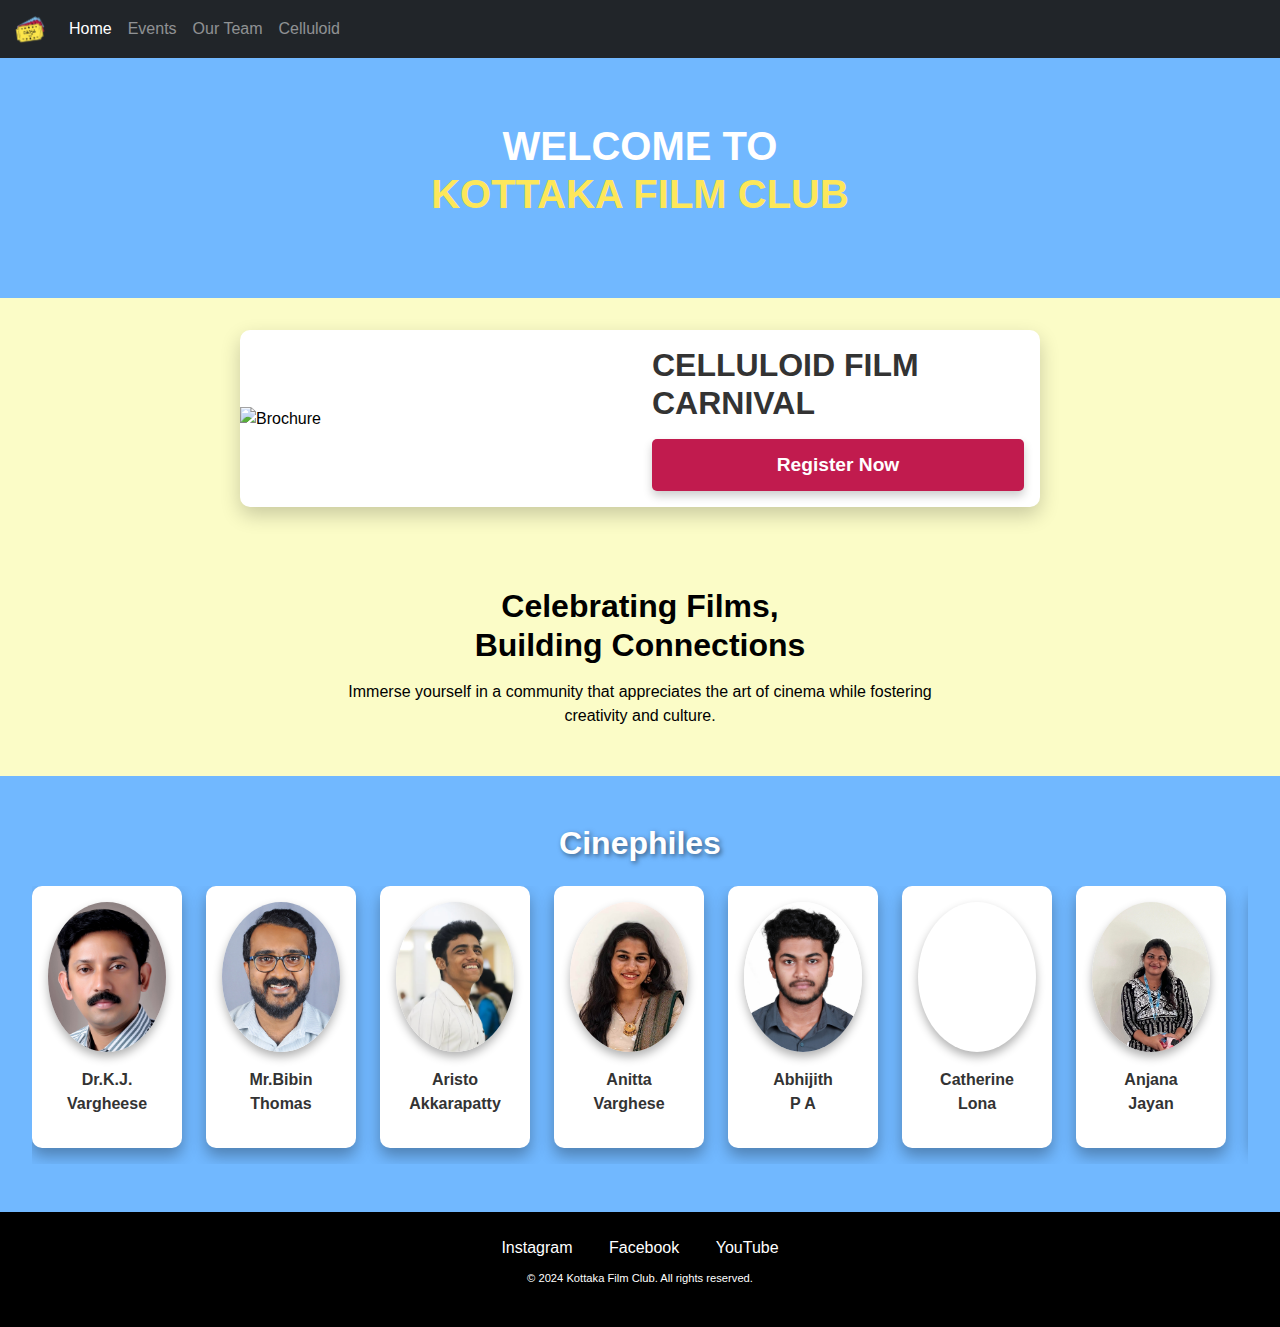
==== index.html @ 7bf4bc9c "Update index.html" ====
<!DOCTYPE html>
<html lang="en">
<head>
  <meta charset="UTF-8">
  <meta name="viewport" content="width=device-width, initial-scale=1.0">
  <meta property="og:image" content="Images/kottaka.png" />
  <title>Kottaka Film Club</title>
  <link rel="stylesheet" href="kottaka.css">
  <link rel="stylesheet" href="https://stackpath.bootstrapcdn.com/bootstrap/4.5.2/css/bootstrap.min.css" integrity="sha384-JcKb8q3iqJ61gNV9KGb8thSsNjpSL0n8PARn9HuZOnIxN0hoP+VmmDGMN5t9UJ0Z" crossorigin="anonymous"/>
  <link href="https://cdn.jsdelivr.net/npm/bootstrap@5.3.0/dist/css/bootstrap.min.css" rel="stylesheet">
  <script src="https://code.jquery.com/jquery-3.5.1.slim.min.js" integrity="sha384-DfXdz2htPH0lsSSs5nCTpuj/zy4C+OGpamoFVy38MVBnE+IbbVYUew+OrCXaRkfj" crossorigin="anonymous"></script>
  <script src="https://cdn.jsdelivr.net/npm/popper.js@1.16.1/dist/umd/popper.min.js" integrity="sha384-9/reFTGAW83EW2RDu2S0VKaIzap3H66lZH81PoYlFhbGU+6BZp6G7niu735Sk7lN" crossorigin="anonymous"></script>
  <script src="https://stackpath.bootstrapcdn.com/bootstrap/4.5.2/js/bootstrap.min.js" integrity="sha384-B4gt1jrGC7Jh4AgTPSdUtOBvfO8shuf57BaghqFfPlYxofvL8/KUEfYiJOMMV+rV" crossorigin="anonymous"></script>
</head>
<body>
  
    <nav class="navbar navbar-expand-lg navbar-dark bg-dark" style="padding-left: 15px; padding-right: 15px;">
      <a class="navbar-brand" href="events.html" target="_blank">
        <img src="Images/kottaka.png" width="30px" alt="Kottaka-Logo">
      </a>
      <button class="navbar-toggler" type="button" data-toggle="collapse" data-target="#navbarNavAltMarkup" aria-controls="navbarNavAltMarkup" aria-expanded="false" aria-label="Toggle navigation">
        <span class="navbar-toggler-icon"></span>
      </button>
      <div class="collapse navbar-collapse" id="navbarNavAltMarkup">
        <div class="navbar-nav">
          <a class="nav-link active" href="#home">Home<span class="sr-only">(current)</span></a>
          <a class="nav-link" href="events.html">Events</a>
          <a class="nav-link" href="#members">Our Team</a>
          <a class="nav-link" href="#brochure">Celluloid</a>
        </div>
      </div>
    </nav>

    <section id="home" class="welcome-section">
        <h1 style="font-weight: bold;"><span>WELCOME TO</span><br>KOTTAKA FILM CLUB</h1>
    </section>

    <section id="brochure" class="brochure-section">
      <div class="brochure-card">
        <img src="Images/Brochure.jpg" alt="Brochure" class="brochure-image">
        <div class="text-content">
          <h2 class="carnival-title">Celluloid Film Carnival</h2>
          <a href="events.html" 
            class="register-btn">Register Now</a>
        </div>
      </div>
    </section>    
  

    <section id="about" class="celebrating-section">
      <h2>Celebrating Films,<br>Building Connections</h2>
      <p>Immerse yourself in a community that appreciates the art of cinema while fostering creativity and culture.</p>
  </section>

  <section id="members" class="members-section">
      <h2>Cinephiles</h2>
      <div class="members-container">
          <div class="member">
              <img src="Images/Varghese.jpg" alt="Dr.K.J. Vargheese" height="150px">
              <p>Dr.K.J. <br>Vargheese</p>
          </div>
          <div class="member">
              <img src="Images/Bibin.jpg" height="150px" alt="Bibin Thomas">
              <p>Mr.Bibin <br>Thomas</p>
          </div>
          <div class="member">
              <img src="Images/Aristo.png" height="150px" alt="Aristo">
              <p>Aristo <br>Akkarapatty</p>
          </div>
          <div class="member">
              <img src="Images/Anitta.jpg" height="150px" alt="Anitta Varghese">
              <p>Anitta <br>Varghese</p>
          </div>
          <div class="member">
              <img src="Images/Abhijith.png" height="150px" alt="Abhijith P A">
              <p>Abhijith <br>P A</p>
          </div>
          <div class="member">
              <img src="Images/Catherine.jpg" height="150px" alt="Catherine Lona">
              <p>Catherine <br>Lona</p>
          </div>
          <div class="member">
            <img src="Images/Anjana.jpg" height="150px" alt="Anjana Jayan">
            <p>Anjana <br> Jayan</p>
          </div>
          <div class="member">
            <img src="Images/Manav.jpg" height="150px" alt="Dheeraj K Das">
            <p>Manav Syam <br>K D </p>
          </div>
          <div class="member">
            <img src="Images/99+.png" height="150px" alt="Members">
          <p>Other <br> Members</p>
      </div>
      </div>
    </section>

    <footer id="contact">
        <div class="social-links">
            <a href="https://www.instagram.com/kottaka_club/" target="_blank">Instagram</a>
            <a href="https://www.facebook.com/kottakafilmclub" target="_blank">Facebook</a>
            <a href="#">YouTube</a>
        </div>
        <p style="font-size: 0.7rem; padding-top: 10px;">&copy; 2024 Kottaka Film Club. All rights reserved.</p>
    </footer>
</body>
</html>
---- kottaka.css ----
/* General Reset */
* {
    margin: 0;
    padding: 0;
    box-sizing: border-box;
    font-family: Arial, sans-serif;
  }
  
  body {
    line-height: 1.6;
    color: #333;
    background-color: #FFFFFF;
  }
  
  .navbar {
    padding: 1rem;
  }
  
  /* Welcome Section */
  .welcome-section {
    text-align: center;
    padding: 4rem 2rem;
    background-color: #71b8ff;
    color: #fde75a;
  }
  
  .welcome-section h1 {
    font-size: 2.5rem;
    margin-bottom: 1rem;
  }
  
  .welcome-section h1 span {
    color: #ffffff;
  }
  
  /* Celebrating Section */
  .celebrating-section {
    text-align: center;
    padding: 3rem 2rem;
    background-color: #fbfcc7;
    color: #000000;
  }
  
  .celebrating-section h2 {
    font-size: 2rem;
    margin-bottom: 1rem;
    font-weight: bold;
  }
  
  .celebrating-section p {
    font-size: 1rem;
    max-width: 600px;
    margin: auto;
  }
  
  /* New Members Section */
  .members-section {
    text-align: center;
    padding: 3rem 2rem;
    background-color: #71b8ff;
    color: #fff;
  }
  
  .members-section h2 {
    font-size: 2rem;
    margin-bottom: 1.5rem;
    font-weight: bold;
    color: #fff;
    text-shadow: 2px 2px 5px rgba(0, 0, 0, 0.5);
  }

  .members-container {
    display: flex;
    justify-content: start;
    align-items: center;
    overflow-x: auto;
    padding-bottom: 1rem;
    gap: 1.5rem;
  }
  
  .members-container::-webkit-scrollbar {
    height: 8px;
  }
  
  .members-container::-webkit-scrollbar-thumb {
    background-color: rgba(255, 255, 255, 0.6);
    border-radius: 10px;
  }
  
  .members-container::-webkit-scrollbar-thumb:hover {
    background-color: rgba(255, 255, 255, 0.9);
  }
  
  .member {
    display: flex;
    flex-direction: column;
    align-items: center;
    min-width: 150px;
    max-width: 200px;
    background-color: #fff;
    padding: 1rem;
    border-radius: 10px;
    box-shadow: 0 8px 15px rgba(0, 0, 0, 0.3);
    transition: transform 0.3s ease, box-shadow 0.3s ease;
  }
  
  .member:hover {
    transform: translateY(-5px);
    box-shadow: 0 12px 20px rgba(0, 0, 0, 0.4);
  }
  
  .member img {
    width: 100%;
    border-radius: 50%;
    object-fit: cover;
    max-width: 150px;
    margin-bottom: 1rem;
    box-shadow: 0 5px 10px rgba(0, 0, 0, 0.3);
  }
  
  .member p {
    font-size: 1rem;
    font-weight: bold;
    color: #333;
  }
  

  @media (max-width: 768px) {
    .members-container {
      scroll-snap-type: x mandatory;
      gap: 1rem;
    }
  
    .member {
      scroll-snap-align: start;
    }
  
    .members-container {
      overflow-x: scroll;
      -webkit-overflow-scrolling: touch;
    }
  }
  
  
  

  .brochure-section {
    display: flex;
    justify-content: center;
    align-items: center;
    padding: 2rem;
    background-color: #fbfcc7;
    color: #000;
  }
  
  .brochure-card {
    display: flex;
    flex-direction: column;
    align-items: center;
    width: 100%;
    max-width: 400px;
    border-radius: 10px;
    background-color: #fff;
    box-shadow: 0 8px 20px rgba(0, 0, 0, 0.2);
    overflow: hidden;
    transition: all 0.3s ease-in-out;
  }
  
  .brochure-image {
    width: 100%;
    height: auto;
    border-bottom: 2px solid #71b8ff;
  }
  
  .text-content {
    text-align: center;
    padding: 1.5rem;
  }
  
  .carnival-title {
    font-size: 1.5rem;
    color: #333;
    margin-bottom: 1rem;
    font-weight: bold;
    text-transform: uppercase;
  }
  
  .register-btn {
    background-color: #C11B4E;
    color: #ffffff;
    padding: 0.75rem 1.5rem;
    border-radius: 5px;
    font-size: 1rem;
    text-decoration: none;
    font-weight: bold;
    text-align: center;
    white-space: nowrap;
    box-shadow: 0 5px 10px rgba(0, 0, 0, 0.2);
    transition: all 0.3s ease;
  }
  
  .register-btn:hover {
    background-color: #e60000;
    transform: translateY(-3px);
    color: #14f3ff;
    box-shadow: 0 8px 15px rgba(0, 0, 0, 0.3);
  }
  

  @media (min-width: 768px) {
    .brochure-card {
      flex-direction: row;
      align-items: center; 
      gap: 1.5rem;
      max-width: 800px;
    }
  
    .brochure-image {
      flex: 1;
      max-width: 50%;
      height: auto;
      border-bottom: none;
    }
  
    .text-content {
      flex: 1; 
      text-align: left;
      display: flex; 
      flex-direction: column;
      justify-content: center;
      padding: 1rem;
    }
  
    .carnival-title {
      font-size: 2rem; 
      margin-bottom: 1rem;
    }
  
    .register-btn {
      font-size: 1.2rem; 
    }
  }
  
  
  
  footer {
    text-align: center;
    padding: 1.5rem;
    background-color: #000;
    color: #fff;
  }
  
  .social-links a {
    color: #fff;
    text-decoration: none;
    margin: 0 1rem;
  }
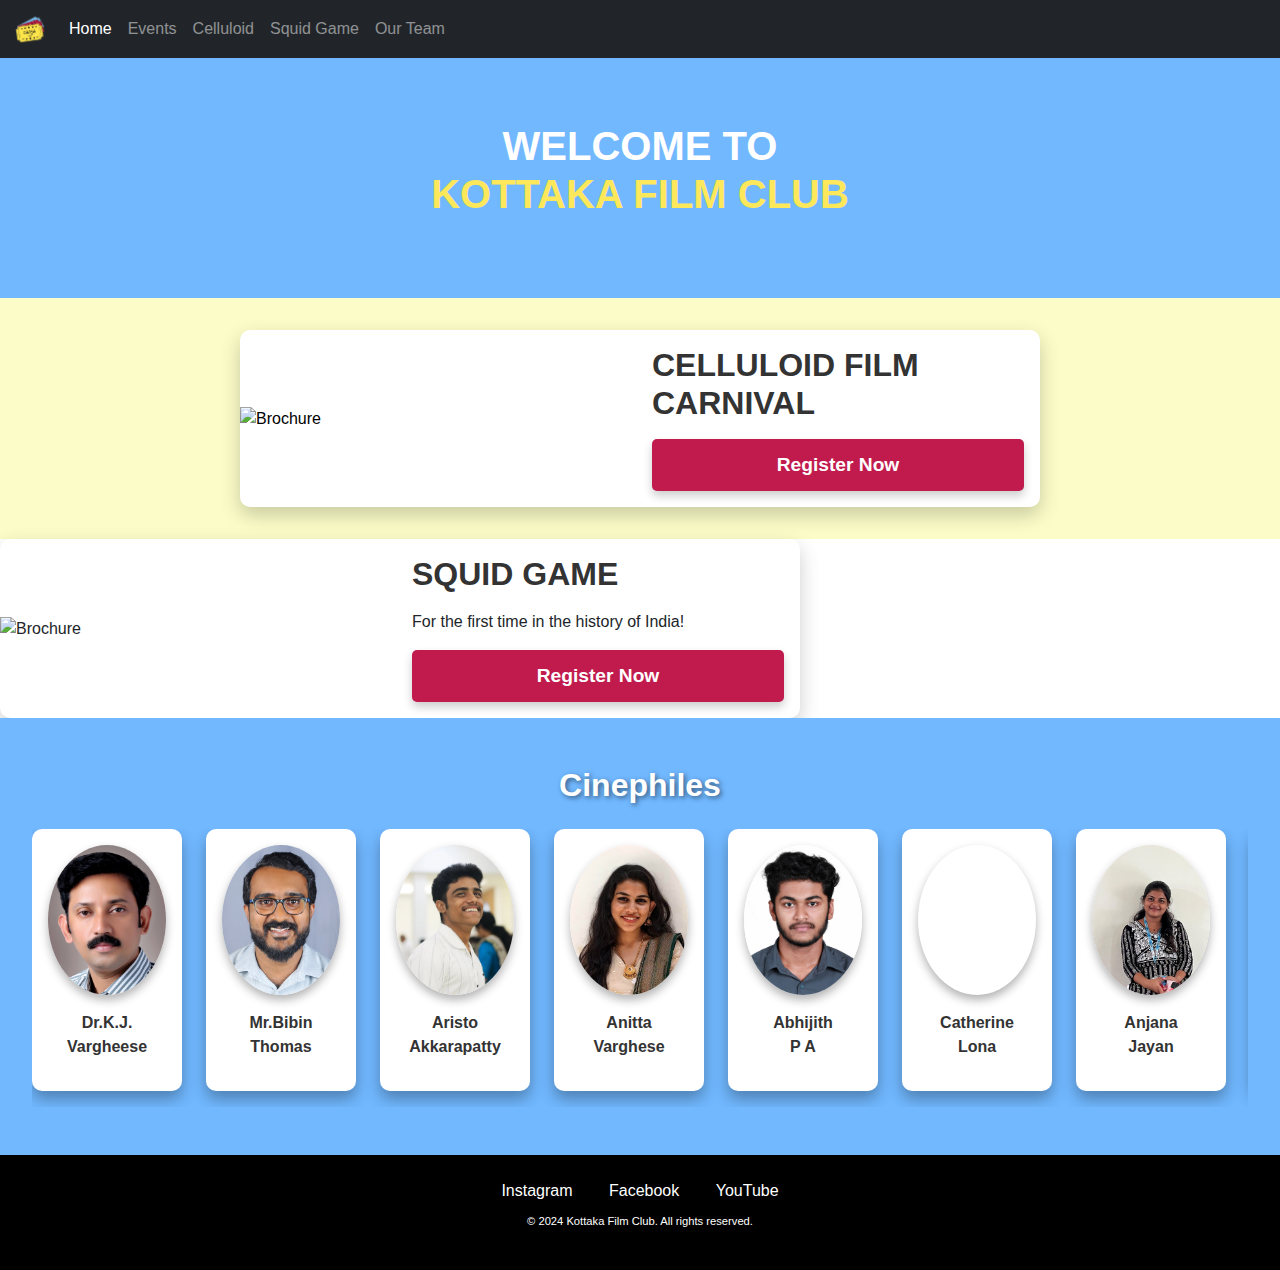
==== commit d3bc05d0: "Update index.html" ====
--- a/index.html
+++ b/index.html
@@ -3,7 +3,6 @@
 <head>
   <meta charset="UTF-8">
   <meta name="viewport" content="width=device-width, initial-scale=1.0">
-  <meta property="og:image" content="Images/kottaka.png" />
   <title>Kottaka Film Club</title>
   <link rel="stylesheet" href="kottaka.css">
   <link rel="stylesheet" href="https://stackpath.bootstrapcdn.com/bootstrap/4.5.2/css/bootstrap.min.css" integrity="sha384-JcKb8q3iqJ61gNV9KGb8thSsNjpSL0n8PARn9HuZOnIxN0hoP+VmmDGMN5t9UJ0Z" crossorigin="anonymous"/>
@@ -25,8 +24,9 @@
         <div class="navbar-nav">
           <a class="nav-link active" href="#home">Home<span class="sr-only">(current)</span></a>
           <a class="nav-link" href="events.html">Events</a>
+          <a class="nav-link" href="#brochure">Celluloid</a>
+          <a class="nav-link" href="#brochure">Squid Game</a>
           <a class="nav-link" href="#members">Our Team</a>
-          <a class="nav-link" href="#brochure">Celluloid</a>
         </div>
       </div>
     </nav>
@@ -45,12 +45,20 @@
         </div>
       </div>
     </section>    
-  
 
-    <section id="about" class="celebrating-section">
-      <h2>Celebrating Films,<br>Building Connections</h2>
-      <p>Immerse yourself in a community that appreciates the art of cinema while fostering creativity and culture.</p>
-  </section>
+
+  <section id="squid" class="squid-section">
+    <div class="brochure-card">
+      <img src="Images/squid.jpg" alt="Brochure" class="brochure-image">
+      <div class="text-content">
+        <h2 class="carnival-title">Squid Game</h2>
+        <p>For the first time in the history of India!</p>
+        <a href="https://docs.google.com/forms/d/e/1FAIpQLSddylnSXpmCfa7XHB771RZ3xFGt5ZpXJLJJy116pbXgom7zBA/viewform" 
+          class="register-btn">Register Now</a>
+      </div>
+    </div>
+  </section>   
+
 
   <section id="members" class="members-section">
       <h2>Cinephiles</h2>
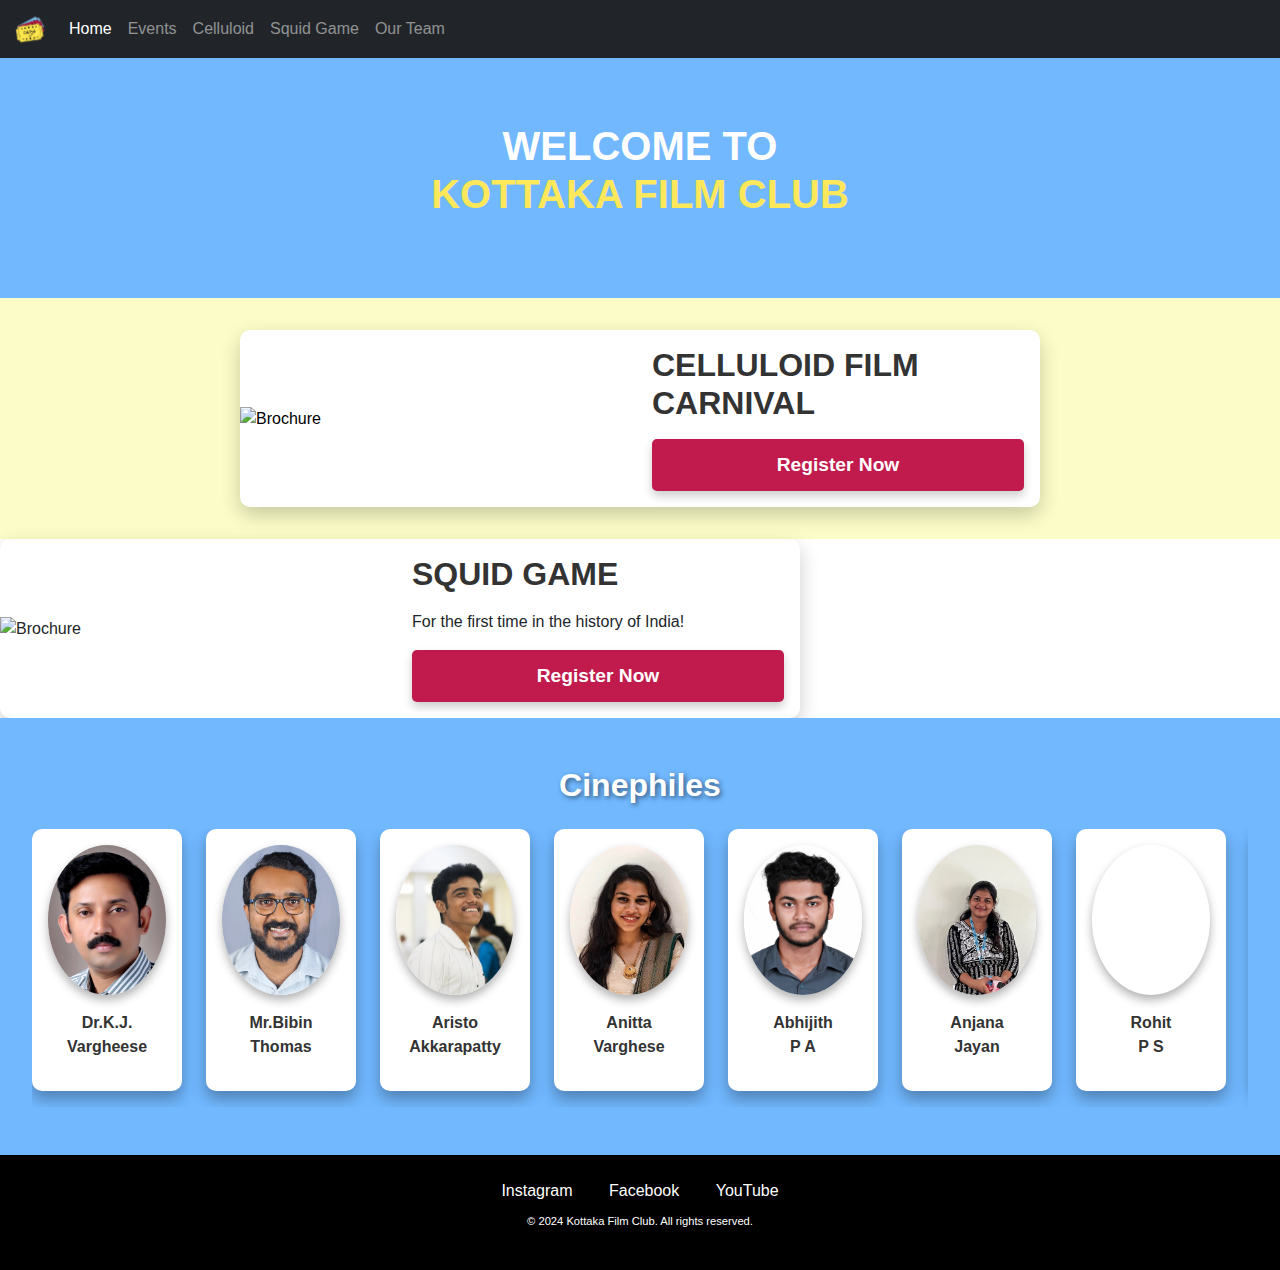
==== commit 9b9e44d2: "Update index.html" ====
--- a/index.html
+++ b/index.html
@@ -53,7 +53,7 @@
       <div class="text-content">
         <h2 class="carnival-title">Squid Game</h2>
         <p>For the first time in the history of India!</p>
-        <a href="https://docs.google.com/forms/d/e/1FAIpQLSddylnSXpmCfa7XHB771RZ3xFGt5ZpXJLJJy116pbXgom7zBA/viewform" 
+        <a href="https://docs.google.com/forms/d/e/1FAIpQLSddylnSXpmCfa7XHB771RZ3xFGt5ZpXJLJJy116pbXgom7zBA/viewform"  target="_blank"
           class="register-btn">Register Now</a>
       </div>
     </div>
@@ -84,12 +84,12 @@
               <p>Abhijith <br>P A</p>
           </div>
           <div class="member">
-              <img src="Images/Catherine.jpg" height="150px" alt="Catherine Lona">
-              <p>Catherine <br>Lona</p>
+            <img src="Images/Anjana.jpg" height="150px" alt="Anjana Jayan">
+            <p>Anjana <br> Jayan</p>
           </div>
           <div class="member">
-            <img src="Images/Anjana.jpg" height="150px" alt="Anjana Jayan">
-            <p>Anjana <br> Jayan</p>
+            <img src="Images/IMG-20250115-WA0013.jpg" height="150px" alt="Anjana Jayan">
+            <p>Rohit <br> P S</p>
           </div>
           <div class="member">
             <img src="Images/Manav.jpg" height="150px" alt="Dheeraj K Das">
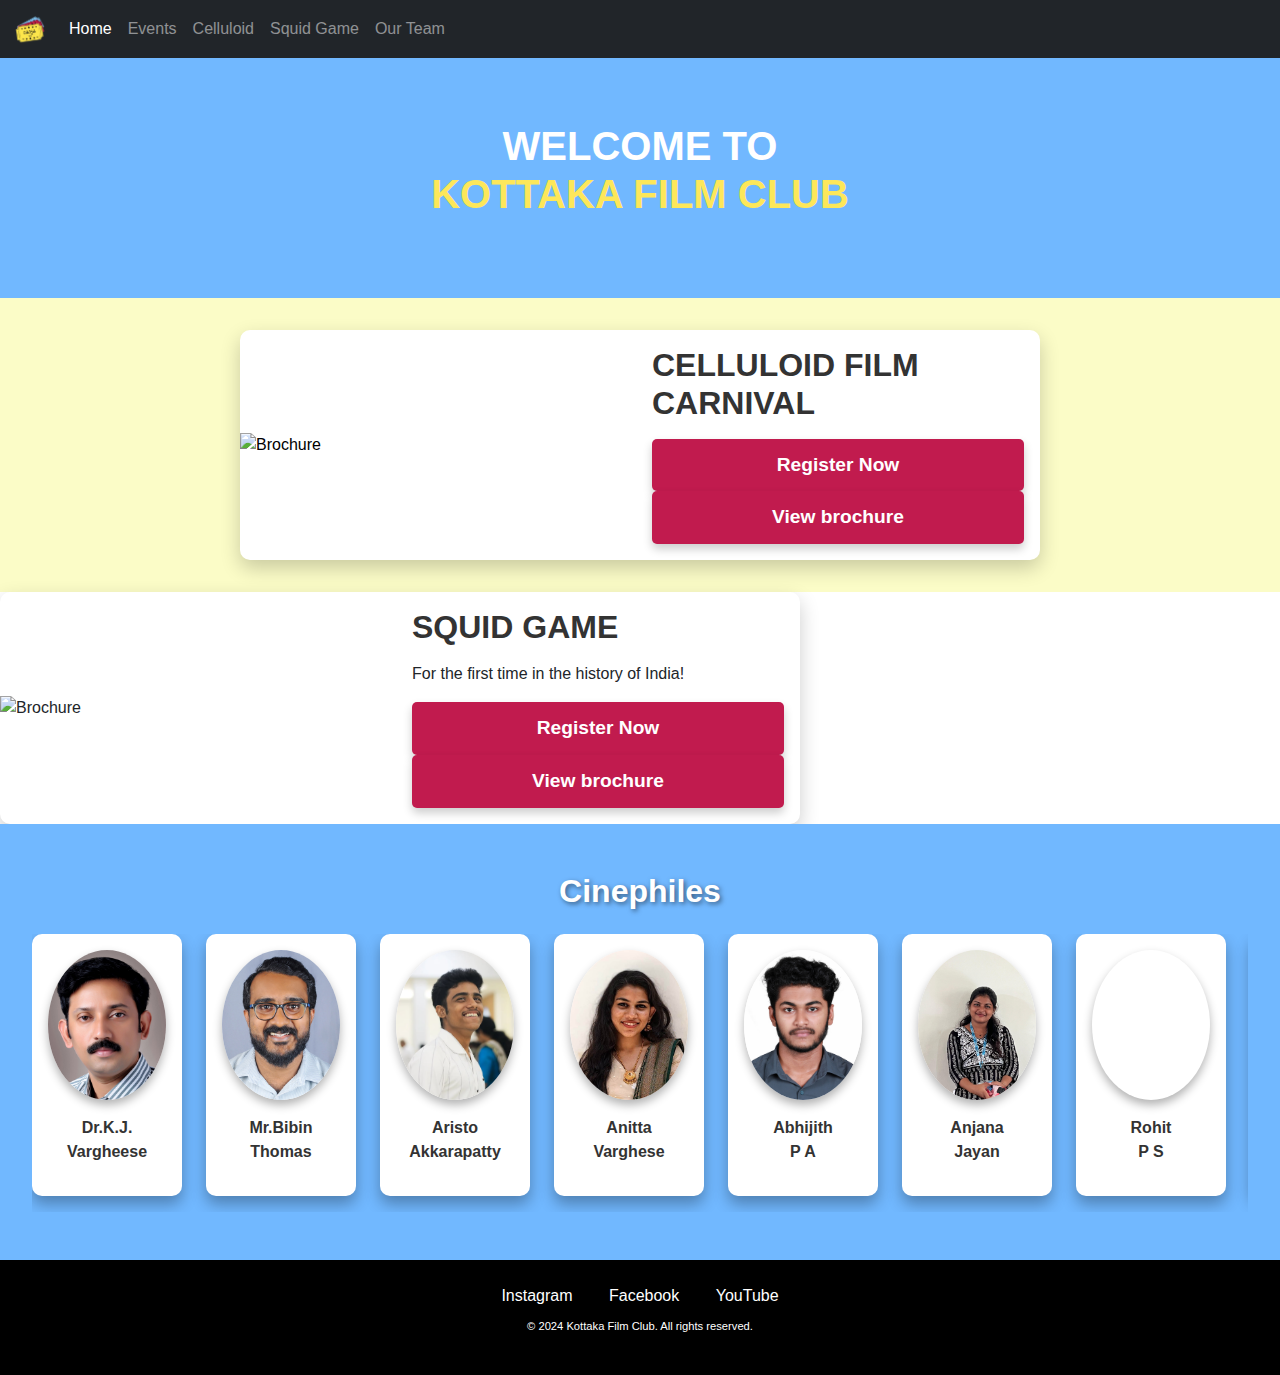
==== commit f04f4fc9: "Update index.html" ====
--- a/index.html
+++ b/index.html
@@ -42,6 +42,8 @@
           <h2 class="carnival-title">Celluloid Film Carnival</h2>
           <a href="events.html" 
             class="register-btn">Register Now</a>
+          <a href="brochure.html"  target="_blank"
+          class="register-btn">View brochure</a>
         </div>
       </div>
     </section>    
@@ -55,6 +57,8 @@
         <p>For the first time in the history of India!</p>
         <a href="https://docs.google.com/forms/d/e/1FAIpQLSddylnSXpmCfa7XHB771RZ3xFGt5ZpXJLJJy116pbXgom7zBA/viewform"  target="_blank"
           class="register-btn">Register Now</a>
+        <a href="squidgame.html"  target="_blank"
+          class="register-btn">View brochure</a>
       </div>
     </div>
   </section>   
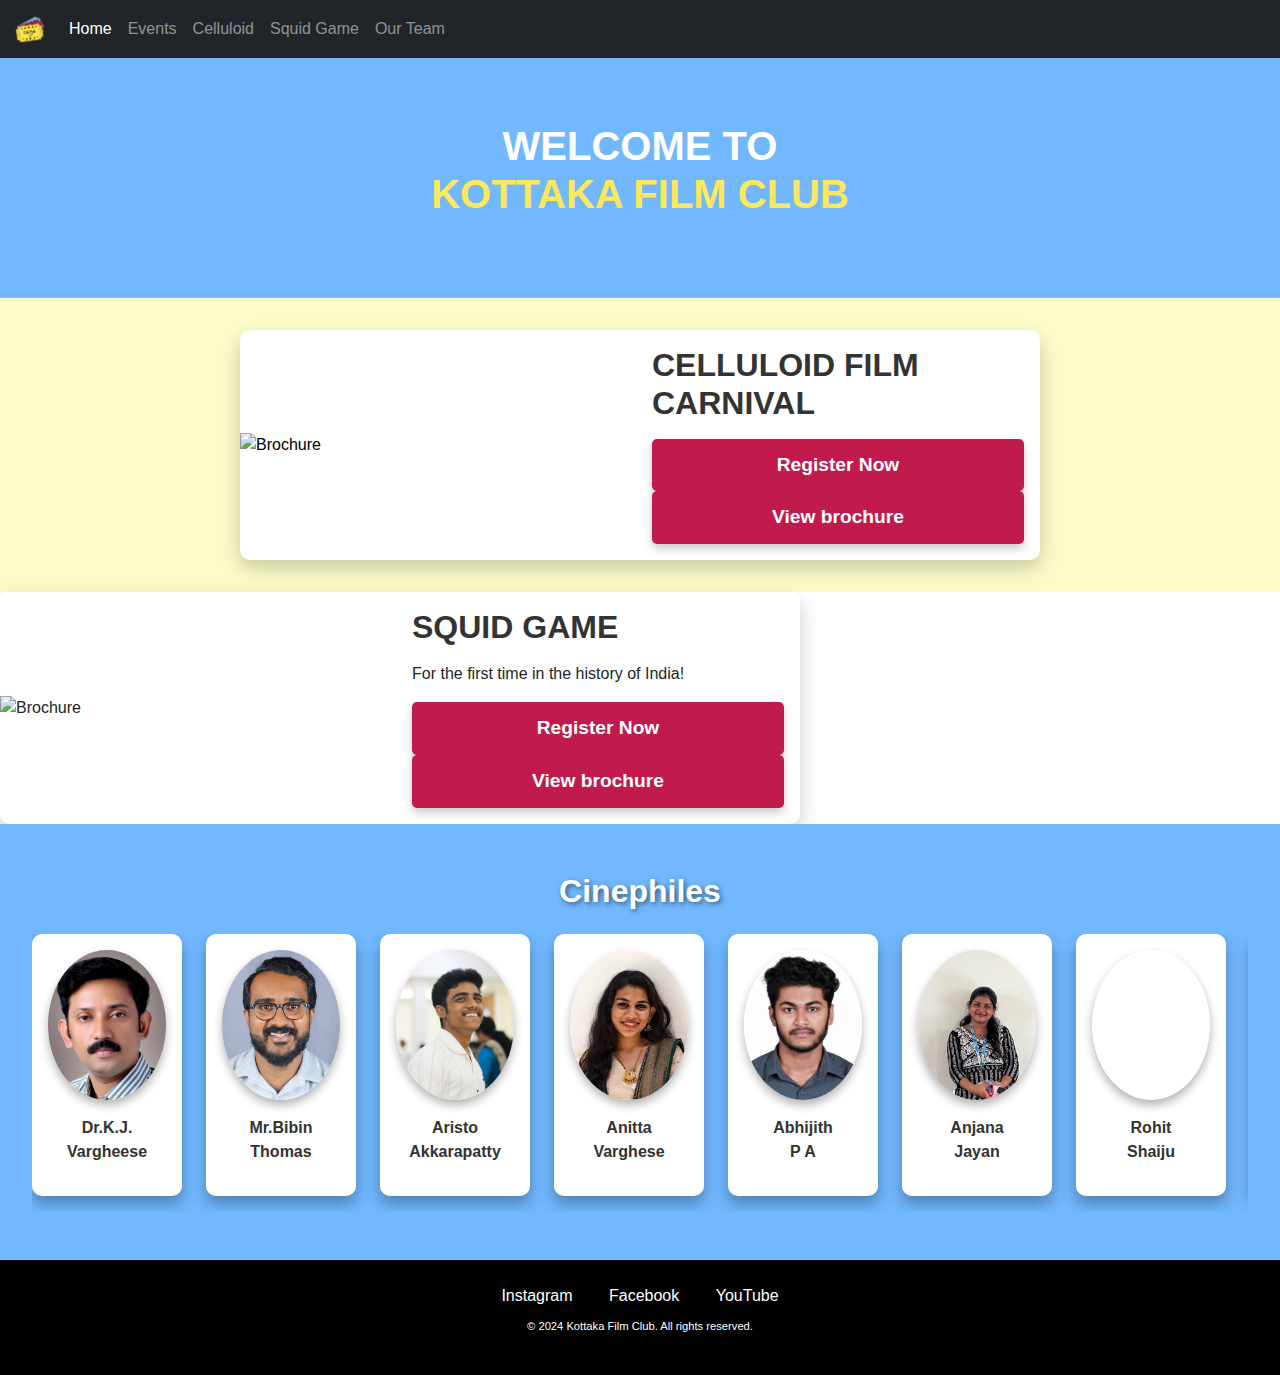
==== commit d5755283: "Update index.html" ====
--- a/index.html
+++ b/index.html
@@ -43,7 +43,7 @@
           <a href="events.html" 
             class="register-btn">Register Now</a>
           <a href="brochure.html"  target="_blank"
-          class="register-btn">View brochure</a>
+          class="register-btn bottom-button">View brochure</a>
         </div>
       </div>
     </section>    
@@ -58,7 +58,7 @@
         <a href="https://docs.google.com/forms/d/e/1FAIpQLSddylnSXpmCfa7XHB771RZ3xFGt5ZpXJLJJy116pbXgom7zBA/viewform"  target="_blank"
           class="register-btn">Register Now</a>
         <a href="squidgame.html"  target="_blank"
-          class="register-btn">View brochure</a>
+          class="register-btn bottom-button">View brochure</a>
       </div>
     </div>
   </section>   
@@ -92,8 +92,8 @@
             <p>Anjana <br> Jayan</p>
           </div>
           <div class="member">
-            <img src="Images/IMG-20250115-WA0013.jpg" height="150px" alt="Anjana Jayan">
-            <p>Rohit <br> P S</p>
+            <img src="Images/rohit.jfif" height="150px" alt="Anjana Jayan">
+            <p>Rohit <br> Shaiju </p>
           </div>
           <div class="member">
             <img src="Images/Manav.jpg" height="150px" alt="Dheeraj K Das">
